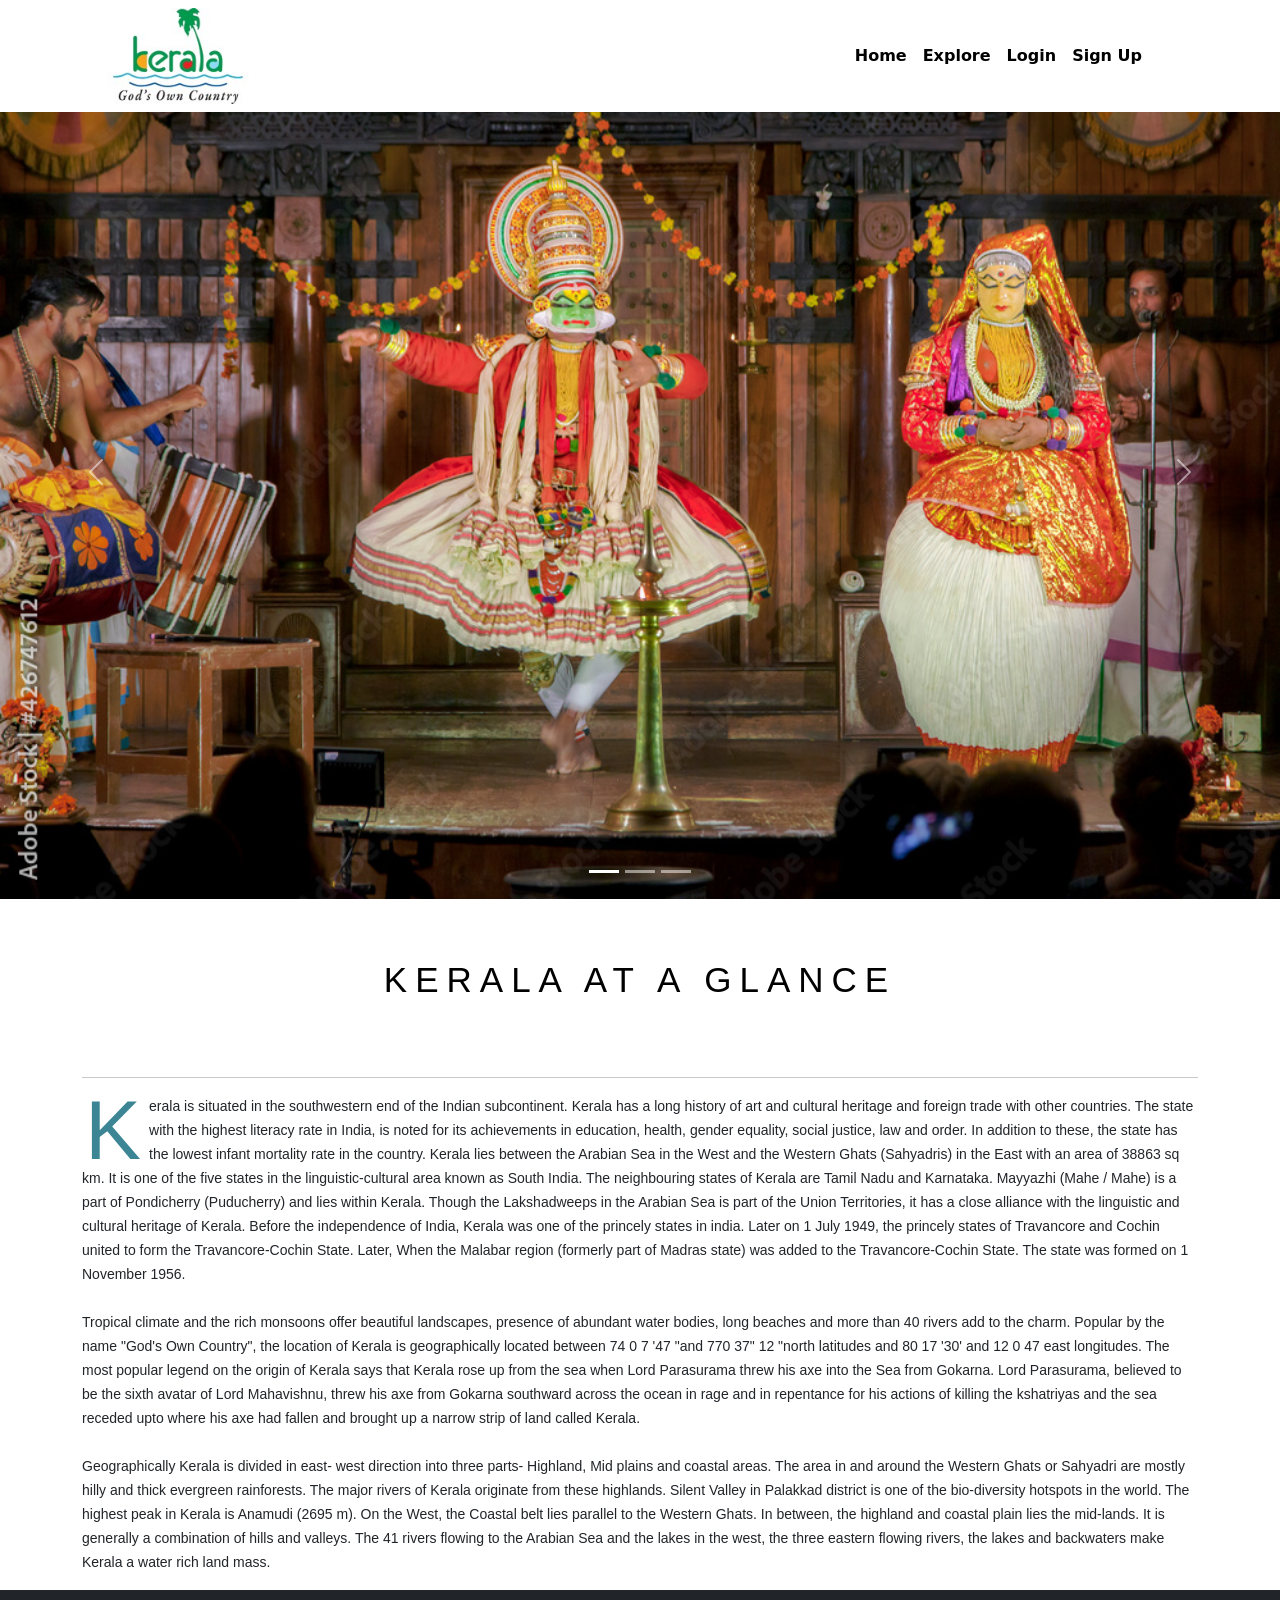
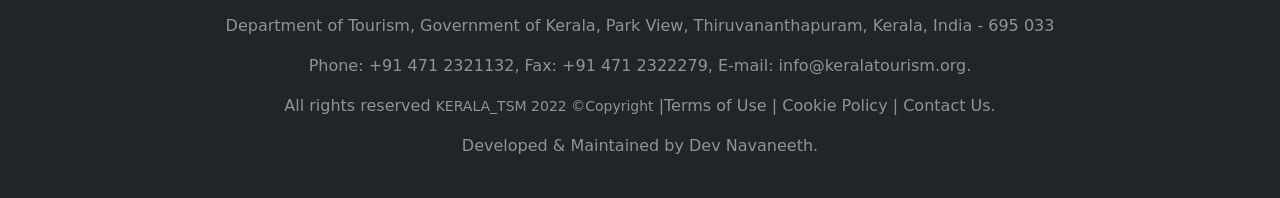
==== index.html @ 0d8ec0b2 "Add files via upload" ====
<!DOCTYPE html>
<html lang="en">
<head>
    <meta charset="UTF-8">
    <meta http-equiv="X-UA-Compatible" content="IE=edge">
    <meta name="viewport" content="width=device-width, initial-scale=1.0">
    <title>kerala Tourism | Navaneeth</title>
    <link rel="stylesheet" href="style.css">
    <link href="https://cdn.jsdelivr.net/npm/bootstrap@5.2.2/dist/css/bootstrap.min.css" rel="stylesheet" integrity="sha384-Zenh87qX5JnK2Jl0vWa8Ck2rdkQ2Bzep5IDxbcnCeuOxjzrPF/et3URy9Bv1WTRi" crossorigin="anonymous">
    <script src="https://cdn.jsdelivr.net/npm/bootstrap@5.2.2/dist/js/bootstrap.bundle.min.js" integrity="sha384-OERcA2EqjJCMA+/3y+gxIOqMEjwtxJY7qPCqsdltbNJuaOe923+mo//f6V8Qbsw3" crossorigin="anonymous"></script>
</head>

<body>
  <!--navigation bar wit logo and anchor tag-->
  <nav class="navbar navbar-expand-lg fixed-top navbar-scroll">
    <div class="container">
      <div class="logo">
        <a href="#"><img alt="Logo" src="Kerala_Tourism_Logo-700x520 (2).jpg" width="240" height="120"></a>
    </div>
      <button class="navbar-toggler ps-0" type="button" data-mdb-toggle="collapse" data-mdb-target="#navbarExample01"
        aria-controls="navbarExample01" aria-expanded="false" aria-label="Toggle navigation">
        <span class="navbar-toggler-icon d-flex justify-content-start align-items-center">
          <i class="fas fa-bars"></i>
        </span>
      </button>
      <div class="collapse navbar-collapse" id="navbarExample01">
        <ul class="navbar-nav ms-auto mb-2 mb-lg-0">
          <li class="nav-item active">
            <a class="nav-link" aria-current="page" href="#"><b>Home</b></a>
          </li>
          <li class="nav-item">
            <a class="nav-link" aria-current="page" href="explore.html"><b>Explore</b></a>
          </li>
          <li class="nav-item">
            <a class="nav-link" aria-current="page" href="login.html"> <b>Login</b></a>
          </li>
          <li class="nav-item">
            <a class="nav-link" aria-current="page" href="signup.html"><b>Sign Up</b></a>
          </li>
        </ul>
  
        <ul class="navbar-nav flex-row">
          <li class="nav-item">
            <a class="nav-link px-2" href="#!">
              <i class="fab fa-facebook-square"></i>
            </a>
          </li>
          <li class="nav-item">
            <a class="nav-link px-2" href="#!">
              <i class="fab fa-instagram"></i>
            </a>
          </li>
          <li class="nav-item">
            <a class="nav-link ps-2" href="#!">
              <i class="fab fa-youtube"></i>
            </a>
          </li>
        </ul>
      </div>
    </div>
  </nav>
  <!--nav ends-->
  <!--cursoral head-->
  <div id="carouselExampleIndicators" class="carousel slide" data-bs-ride="true">
    <div class="carousel-indicators">
      <button type="button" data-bs-target="#carouselExampleIndicators" data-bs-slide-to="0" class="active" aria-current="true" aria-label="Slide 1"></button>
      <button type="button" data-bs-target="#carouselExampleIndicators" data-bs-slide-to="1" aria-label="Slide 2"></button>
      <button type="button" data-bs-target="#carouselExampleIndicators" data-bs-slide-to="2" aria-label="Slide 3"></button>
    </div>
    <div class="carousel-inner">
      <div class="carousel-item active">
        <img src="1000_F_426747612_njE92HPAxtXyO0jyan2Qkw6ubM1ecKNF.jpg" class="d-block w-100" alt="...">
      </div>
      <div class="carousel-item">
        <img src="1000_F_343222747_X11fCNfdAQ5PPoXR8C6yIRUXYfk6Ntwl.jpg" class="d-block w-100" alt="...">
      </div>
      <div class="carousel-item">
        <img src="1000_F_88560496_odTxuCTh1n1lcA8YRKjR4mKFSKAukdZP.jpg" class="d-block w-100" alt="...">
      </div>
    </div>
    <button class="carousel-control-prev" type="button" data-bs-target="#carouselExampleIndicators" data-bs-slide="prev">
      <span class="carousel-control-prev-icon" aria-hidden="true"></span>
      <span class="visually-hidden">Previous</span>
    </button>
    <button class="carousel-control-next" type="button" data-bs-target="#carouselExampleIndicators" data-bs-slide="next">
      <span class="carousel-control-next-icon" aria-hidden="true"></span>
      <span class="visually-hidden">Next</span>
    </button>
  </div>
  <!--cursoral end-->
  <div id="parallax-world-of-ugg">
    <section>
      <div class="title">
        
        <b><h1>Kerala at a Glance</h1></b>
      </div>
    </section>
      <div class="page-content " style="margin-bottom: 10px;">
        <section id="About" class="content-section ">
                <div class="container">
                    <hr />
                    <p class="box"><span class="first-character sc">K</span> erala is situated in the southwestern
                        end of the Indian subcontinent. Kerala
                        has
                        a long
                        history of art and cultural heritage and foreign trade with other countries. The state with
                        the highest literacy rate in India, is noted for its achievements in education, health,
                        gender equality, social justice, law and order. In addition to these, the state has the
                        lowest infant mortality rate in the country.

                        Kerala lies between the Arabian Sea in the West and the Western Ghats (Sahyadris) in the
                        East with an area of 38863 sq km. It is one of the five states in the linguistic-cultural
                        area known as South India. The neighbouring states of Kerala are Tamil Nadu and Karnataka.
                        Mayyazhi (Mahe / Mahe) is a part of Pondicherry (Puducherry) and lies within Kerala. Though
                        the Lakshadweeps in the Arabian Sea is part of the Union Territories, it has a close
                        alliance with the linguistic and cultural heritage of Kerala.

                        Before the independence of India, Kerala was one of the princely states in india. Later on 1
                        July 1949, the princely states of Travancore and Cochin united to form the Travancore-Cochin
                        State. Later, When the Malabar region (formerly part of Madras state) was added to the
                        Travancore-Cochin State. The state was formed on 1 November 1956.<br><br>

                        Tropical climate
                        and the rich monsoons offer beautiful landscapes, presence of abundant water bodies, long
                        beaches and more than 40 rivers add to the charm. Popular by the name "God's Own Country",
                        the location of Kerala is geographically located between 74 0 7 '47 "and 770 37" 12 "north
                        latitudes and 80 17 '30' and 12 0 47 east longitudes.

                        The most popular legend on the origin of Kerala says that Kerala rose up from the sea when
                        Lord Parasurama threw his axe into the Sea from Gokarna. Lord Parasurama, believed to be the
                        sixth avatar of Lord Mahavishnu, threw his axe from Gokarna southward across the ocean in
                        rage and in repentance for his actions of killing the kshatriyas and the sea receded upto
                        where his axe had fallen and brought up a narrow strip of land called Kerala.<br><br>

                        Geographically Kerala is divided in east- west direction into three parts- Highland, Mid
                        plains and coastal areas. The area in and around the Western Ghats or Sahyadri are mostly
                        hilly and thick evergreen rainforests. The major rivers of Kerala originate from these
                        highlands. Silent Valley in Palakkad district is one of the bio-diversity hotspots in the
                        world. The highest peak in Kerala is Anamudi (2695 m). On the West, the Coastal belt lies
                        parallel to the Western Ghats. In between, the highland and coastal plain lies the
                        mid-lands. It is generally a combination of hills and valleys. The 41 rivers flowing to the
                        Arabian Sea and the lakes in the west, the three eastern flowing rivers, the lakes and
                        backwaters make Kerala a water rich land mass.

                    </p>

                </div>
            </div>
        </section>
    </div>
    


   <!-- footer-->
   <footer id="sticky-footer" class="flex-shrink-0 py-4 bg-dark text-white-50">
    <div class="container text-center">
      
     
     <p>Department of Tourism, Government of Kerala, Park View, Thiruvananthapuram, Kerala, India - 695 033</p>
     <p>Phone: +91 471 2321132, Fax: +91 471 2322279, E-mail: info@keralatourism.org.</p> 
     <p>All rights reserved <small> KERALA_TSM 2022 &copy;Copyright</small> |Terms of Use | Cookie Policy | Contact Us.</p>
     <p>Developed & Maintained by Dev Navaneeth.</p>
    </div>
  </footer>
    <!-- Copyright -->
</footer>
      
</body>

</html>
---- style.css ----
.navbar.navbar-scroll.navbar-scrolled {
  padding-top: auto;
  padding-bottom: auto;
}
/* Color of the links BEFORE scroll */
.navbar-scroll .nav-link,
.navbar-scroll .fa-bars,
.navbar-scroll .navar-brand {
  color:black;
}

.navbar-scroll .nav-link:hover {
  color: #1266f1;
}

/* Color of the links AFTER scroll */
.navbar-scrolled .nav-link,
.navbar-scrolled .fa-bars,
.navbar-scrolled .navar-brand {
  color: #4f4f4f;
}



/* Color of the navbar AFTER scroll */
.navbar-scroll,
.navbar-scrolled {
  background-color:white;
}

/* An optional height of the navbar AFTER scroll */
.navbar.navbar-scroll.navbar-scrolled {
  padding-top: 5px;
  padding-bottom: 5px;
}

body{
  background-color:white;
}


.gradient-custom {
    /* fallback for old browsers */
    background: #6a11cb;
    
    /* Chrome 10-25, Safari 5.1-6 */
    background: -webkit-linear-gradient(to right, rgba(106, 17, 203, 1), rgba(37, 117, 252, 1));
    
    /* W3C, IE 10+/ Edge, Firefox 16+, Chrome 26+, Opera 12+, Safari 7+ */
    background: linear-gradient(to right, rgba(106, 17, 203, 1), rgba(37, 117, 252, 1))
    }
    .socio{
        display: flex;
        flex-wrap: wrap;
        justify-content: center;
        align-items: center;
        align-content: center;
        height: 10vh;
        font: 16px Roboto, sans-serif;
        background: #f9f9f9;
    
     }
     .socio p{
      height: 0em;
      font-size: medium ;
      color: black;
     }
    
    .c-icon {
        width: 2rem;
        height: 2rem;
        align-items: center;
        align-content: center;
        
    }
    
    .c-link--facebook:hover  { color: #3b5998 }
    .c-link--twitter:hover   { color: #55acee }
    .c-link--google:hover    { color: #dd4b39 }
    .c-link--pinterest:hover { color: #bd081c }
    .c-link--instagram:hover { color: #833ab4 }
    .c-link--snapchat:hover  { color: #fbe00f }
    .c-link--facebook:hover::after  { background: #3b5998 }
    .c-link--twitter:hover::after   { background: #55acee }
    .c-link--google:hover::after    { background: #dd4b39 }
    .c-link--pinterest:hover::after { background: #bd081c }
    .c-link--instagram:hover::after { background: #833ab4 }
    .c-link--snapchat:hover::after  { background: #fbe00f }
    
    .c-link {
        position: relative;
        color: #bbb;
    }
    
    .c-link:not(:last-of-type) {
        margin-right: 15px;
    }
    
    .c-tooltip::before,
    .c-tooltip::after {
        display: block;
        position: absolute;
        left: 50%;
        transform: translate(-50%, -10px);
        opacity: 0;
        transition: .2s;
    }
    
    .c-tooltip::before {
        content: '';
        bottom: calc(100% + 2px);
        border: solid 5px transparent;
        border-top-color: currentColor;
    }
    
    .c-tooltip::after {
        content: attr(aria-label);
        bottom: calc(100% + 12px);
        padding: .61em .93em;
        font-size: .875rem;
        color: white;
        border-radius: 3px;
    }
    
    .c-tooltip:hover::before,
    .c-tooltip:hover::after {
        opacity: 1;
        transform: translate(-50%);
    }
    
    .pens-link-container {
        flex-basis: 100%;
        font-size: .9rem;
        text-align: center;
    }
    
    .pens-link {
        margin-bottom: 0;
        background: white;
        box-shadow: 0 4px 18px rgba(0, 0, 0, .1);
        border: none;
    }
    /* Sticky Footer Classes */

html,
body {
  height: 100%;
}

#page-content {
  flex: 1 0 auto;
}

/* Other Classes for Page Styling */

@import url(https://fonts.googleapis.com/css?family=Oswald:300,400,700);
@import url(https://fonts.googleapis.com/css?family=Source+Sans+Pro:200,300,400,600,700,900,200italic,300italic,400italic,600italic,700italic,900italic);

/* Override UGG site */
#main {width: 100%; padding:0;}
.content-asset p {margin:0 auto;}
.breadcrumb {display:none;}

/* Helpers */
/**************************/
.margin-top-10 {padding-top:10px;}
.margin-bot-10 {padding-bottom:10px;}

/* Typography */
/**************************/
#parallax-world-of-ugg h1 {font-family:'Oswald', sans-serif; font-size:24px; font-weight:400; text-transform: uppercase; color:black; padding:0; margin:0;}
#parallax-world-of-ugg h2 {font-family:'Oswald', sans-serif; font-size:70px; letter-spacing:10px; text-align:center; color:white; font-weight:400; text-transform:uppercase; z-index:10; opacity:.9;}
#parallax-world-of-ugg h3 {font-family:'Oswald', sans-serif; font-size:14px; line-height:0; font-weight:400; letter-spacing:8px; text-transform: uppercase; color:black;}
#parallax-world-of-ugg p {font-family:'Source Sans Pro', sans-serif; font-weight:400; font-size:14px; line-height:24px;}
.first-character {font-weight:400; float: left; font-size: 84px; line-height: 64px; padding-top: 4px; padding-right: 8px; padding-left: 3px; font-family: 'Source Sans Pro', sans-serif;}

.sc {color: #3b8595;}
.ny {color: #3d3c3a;}
.atw {color: #c48660;}

/* Section - Title */
/**************************/
#parallax-world-of-ugg .title {background: white; padding: 60px; margin:0 auto; text-align:center;}
#parallax-world-of-ugg .title h1 {font-size:35px; letter-spacing:8px;}

/* Section - Block */
/**************************/
#parallax-world-of-ugg .block {background: white; padding: 60px; width:820px; margin:0 auto; text-align:justify;}
#parallax-world-of-ugg .block-gray {background: #f2f2f2;padding: 60px;}
#parallax-world-of-ugg .section-overlay-mask {position: absolute; top: 0; left: 0; width: 100%; height: 100%; background-color: black; opacity: 0.70;}

/* Section - Parallax */
/**************************/
#parallax-world-of-ugg .parallax-one-wayanad{padding-top: 200px; padding-bottom: 200px; overflow: hidden; position: relative; width: 100%; background-image:url("wayanad-wildlife-sanctuary-tourism-entry-fee-timings-holidays-reviews-header.jpg"); background-attachment: fixed; background-size: cover; -moz-background-size: cover; -webkit-background-size: cover; background-repeat: no-repeat; background-position: top center;}
#parallax-world-of-ugg .parallax-one-kzhd{padding-top: 200px; padding-bottom: 200px; overflow: hidden; position: relative; width: 100%; background-image:url("kozhikode_beach20150811065516_256_1.jpg"); background-attachment: fixed; background-size: cover; -moz-background-size: cover; -webkit-background-size: cover; background-repeat: no-repeat; background-position: top center;}
#parallax-world-of-ugg .parallax-one-tvm {padding-top: 200px; padding-bottom: 200px; overflow: hidden; position: relative; width:100%;background-image: url("photo-1601.jpg"); background-attachment: fixed; background-size: cover; -moz-background-size: cover; -webkit-background-size: cover; background-repeat: no-repeat; background-position: center center;}
#parallax-world-of-ugg .parallax-one-kott {padding-top: 200px; padding-bottom: 200px; overflow: hidden; position: relative; width:100%;background-image: url("Thazhathangadi_Kottayam_2574.jpg"); background-attachment: fixed; background-size: cover; -moz-background-size: cover; -webkit-background-size: cover; background-repeat: no-repeat; background-position: center center;}
#parallax-world-of-ugg .parallax-one-kollam {padding-top: 200px; padding-bottom: 200px; overflow: hidden; position: relative; width:100%;background-image: url("jatayu_adventure_centre20180919110336_262_2.jpg"); background-attachment: fixed; background-size: cover; -moz-background-size: cover; -webkit-background-size: cover; background-repeat: no-repeat; background-position: center center;}
#parallax-world-of-ugg .parallax-one-knr {padding-top: 200px; padding-bottom: 200px; overflow: hidden; position: relative; width:100%;background-image: url("1200px-Theyyam_of_Kerala_3.jpg"); background-attachment: fixed; background-size: cover; -moz-background-size: cover; -webkit-background-size: cover; background-repeat: no-repeat; background-position: center center;}
#parallax-world-of-ugg .parallax-one-iduk {padding-top: 200px; padding-bottom: 200px; overflow: hidden; position: relative; width:100%;background-image: url("Idukki009.jpg"); background-attachment: fixed; background-size: cover; -moz-background-size: cover; -webkit-background-size: cover; background-repeat: no-repeat; background-position: center center;}
#parallax-world-of-ugg .parallax-one-erklm{padding-top: 200px; padding-bottom: 200px; overflow: hidden; position: relative; width:100%;background-image: url("4_1.jpg"); background-attachment: fixed; background-size: cover; -moz-background-size: cover; -webkit-background-size: cover; background-repeat: no-repeat; background-position: center center;}
#parallax-world-of-ugg .parallax-one-alpz {padding-top: 200px; padding-bottom: 200px; overflow: hidden; position: relative; width:100%;background-image: url("alleppey-kerala-tourism-entry-fee-timings-holidays-reviews-header.jpg"); background-attachment: fixed; background-size: cover; -moz-background-size: cover; -webkit-background-size: cover; background-repeat: no-repeat; background-position: center center;}
#parallax-world-of-ugg .parallax-one-ksrgd {padding-top: 200px; padding-bottom: 200px; overflow: hidden; position: relative; width:100%;background-image: url("1507707468_kasaragod1.jpg"); background-attachment: fixed; background-size: cover; -moz-background-size: cover; -webkit-background-size: cover; background-repeat: no-repeat; background-position: center center;}
#parallax-world-of-ugg .parallax-one-mala {padding-top: 200px; padding-bottom: 200px; overflow: hidden; position: relative; width:100%;background-image: url("Nilambur-05112019100723.jpg"); background-attachment: fixed; background-size: cover; -moz-background-size: cover; -webkit-background-size: cover; background-repeat: no-repeat; background-position: center center;}
#parallax-world-of-ugg .parallax-one-palkd {padding-top: 200px; padding-bottom: 200px; overflow: hidden; position: relative; width:100%;background-image: url("palakkad-kerala-tourism-entry-fee-timings-holidays-reviews-header.jpg"); background-attachment: fixed; background-size: cover; -moz-background-size: cover; -webkit-background-size: cover; background-repeat: no-repeat; background-position: center center;}
#parallax-world-of-ugg .parallax-one-thsr {padding-top: 200px; padding-bottom: 200px; overflow: hidden; position: relative; width:100%;background-image: url("20170330115924_321_1.jpg"); background-attachment: fixed; background-size: cover; -moz-background-size: cover; -webkit-background-size: cover; background-repeat: no-repeat; background-position: center center;}
#parallax-world-of-ugg .parallax-one-ptnm {padding-top: 200px; padding-bottom: 200px; overflow: hidden; position: relative; width:100%;background-image: url("Sabarimala_temple_during_Periyar_butterfly_survey_at_Sabarimala\,_2014_\(20\).jpg"); background-attachment: fixed; background-size: cover; -moz-background-size: cover; -webkit-background-size: cover; background-repeat: no-repeat; background-position: center center;}
#parallax-world-of-ugg .parallax-one-explr {padding-top: 200px; padding-bottom: 200px; overflow: hidden; position: relative; width:100%;background-image: url("monsoon-640x360.jpg"); background-attachment: fixed; background-size: cover; -moz-background-size: cover; -webkit-background-size: cover; background-repeat: no-repeat; background-position: center center;}
/* Extras */
/**************************/
#parallax-world-of-ugg .line-break {border-bottom:1px solid black; width: 150px; margin:0 auto;}

/* Media Queries */
/**************************/
@media screen and (max-width: 959px) and (min-width: 768px) {
  #parallax-world-of-ugg .block {padding: 40px; width:620px;}
}
@media screen and (max-width: 767px) {
  #parallax-world-of-ugg .block {padding: 30px; width:420px;}
  #parallax-world-of-ugg h2 {font-size:30px;}
  #parallax-world-of-ugg .block {padding: 30px;}
  #parallax-world-of-ugg .parallax-one, #parallax-world-of-ugg .parallax-two, #parallax-world-of-ugg .parallax-three,#parallax-world-of-ugg .parallax-four,#parallax-world-of-ugg .parallax-five,#parallax-world-of-ugg .parallax-six {padding-top:100px; padding-bottom:100px;}
}
@media screen and (max-width: 479px) {
  #parallax-world-of-ugg .block {padding: 30px 15px; width:290px;}
}
/*explore*/

.test-wrapper {
  display: flex;
  flex-direction: row;
  width: 100%;
  max-width: 720px;
  margin: 0 auto;
}


/**
  Doll up pen a little
*/
body {
  background-color: #f2e9e4;
  padding-top: 5vh;
  line-height: 1.75em;
  color: #22223b;
  font-family: serif;
}

img {
  width: 80%;
  height: auto;
}
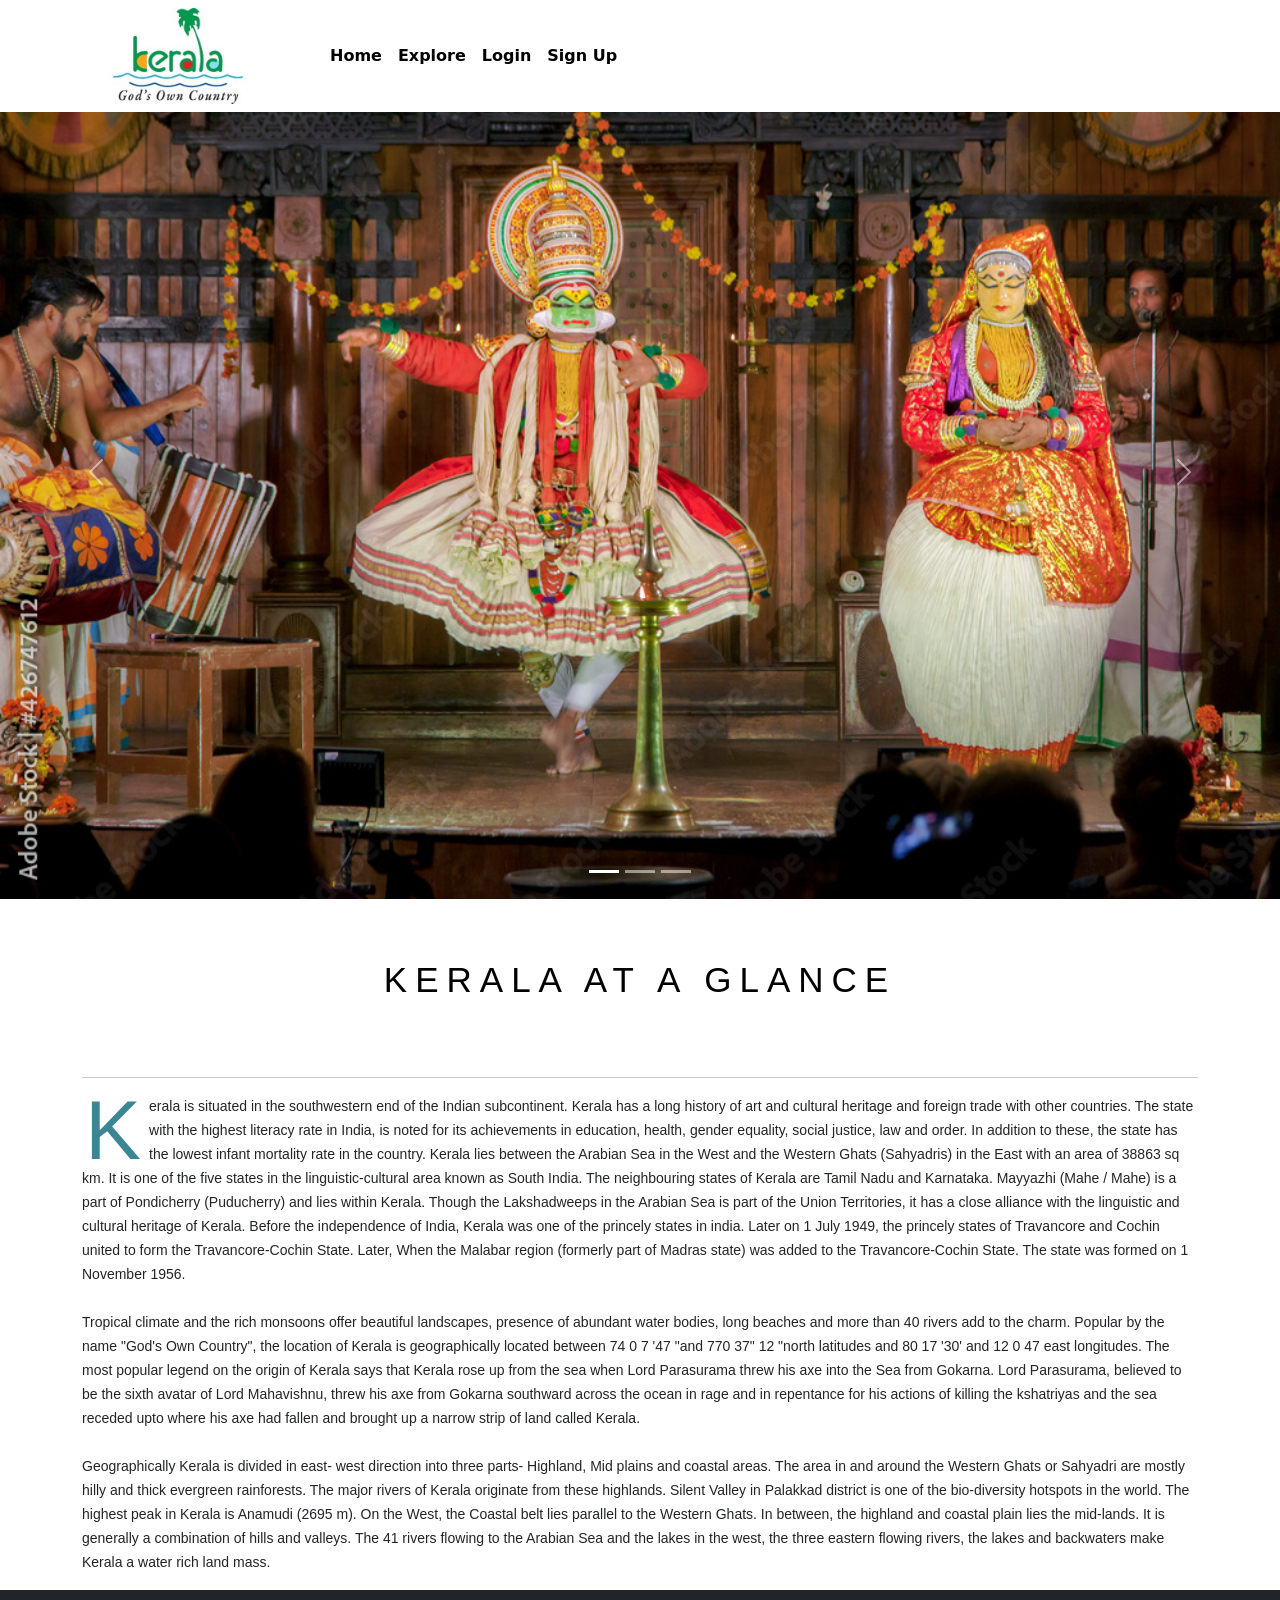
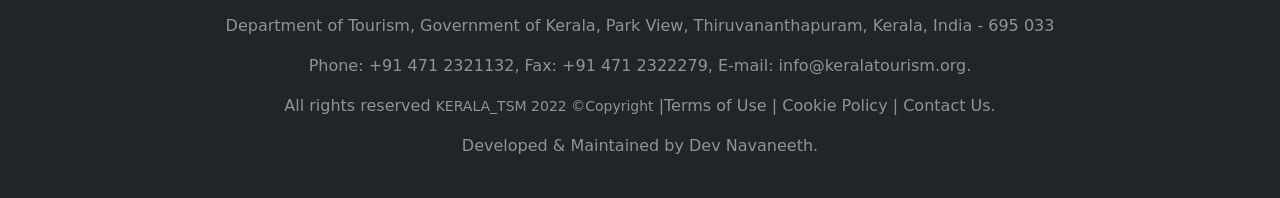
==== commit 0ffc57c1: "Update index.html" ====
--- a/index.html
+++ b/index.html
@@ -17,14 +17,11 @@
       <div class="logo">
         <a href="#"><img alt="Logo" src="Kerala_Tourism_Logo-700x520 (2).jpg" width="240" height="120"></a>
     </div>
-      <button class="navbar-toggler ps-0" type="button" data-mdb-toggle="collapse" data-mdb-target="#navbarExample01"
-        aria-controls="navbarExample01" aria-expanded="false" aria-label="Toggle navigation">
-        <span class="navbar-toggler-icon d-flex justify-content-start align-items-center">
-          <i class="fas fa-bars"></i>
-        </span>
-      </button>
-      <div class="collapse navbar-collapse" id="navbarExample01">
-        <ul class="navbar-nav ms-auto mb-2 mb-lg-0">
+    <button class="navbar-toggler" type="button" data-bs-toggle="collapse" data-bs-target="#navbarSupportedContent" aria-controls="navbarSupportedContent" aria-expanded="false" aria-label="Toggle navigation">
+      <span class="navbar-toggler-icon"></span>
+    </button>
+    <div class="collapse navbar-collapse" id="navbarSupportedContent">
+      <ul class="navbar-nav me-auto mb-2 mb-lg-0">
           <li class="nav-item active">
             <a class="nav-link" aria-current="page" href="#"><b>Home</b></a>
           </li>
@@ -167,4 +164,4 @@
       
 </body>
 
-</html>+</html>
